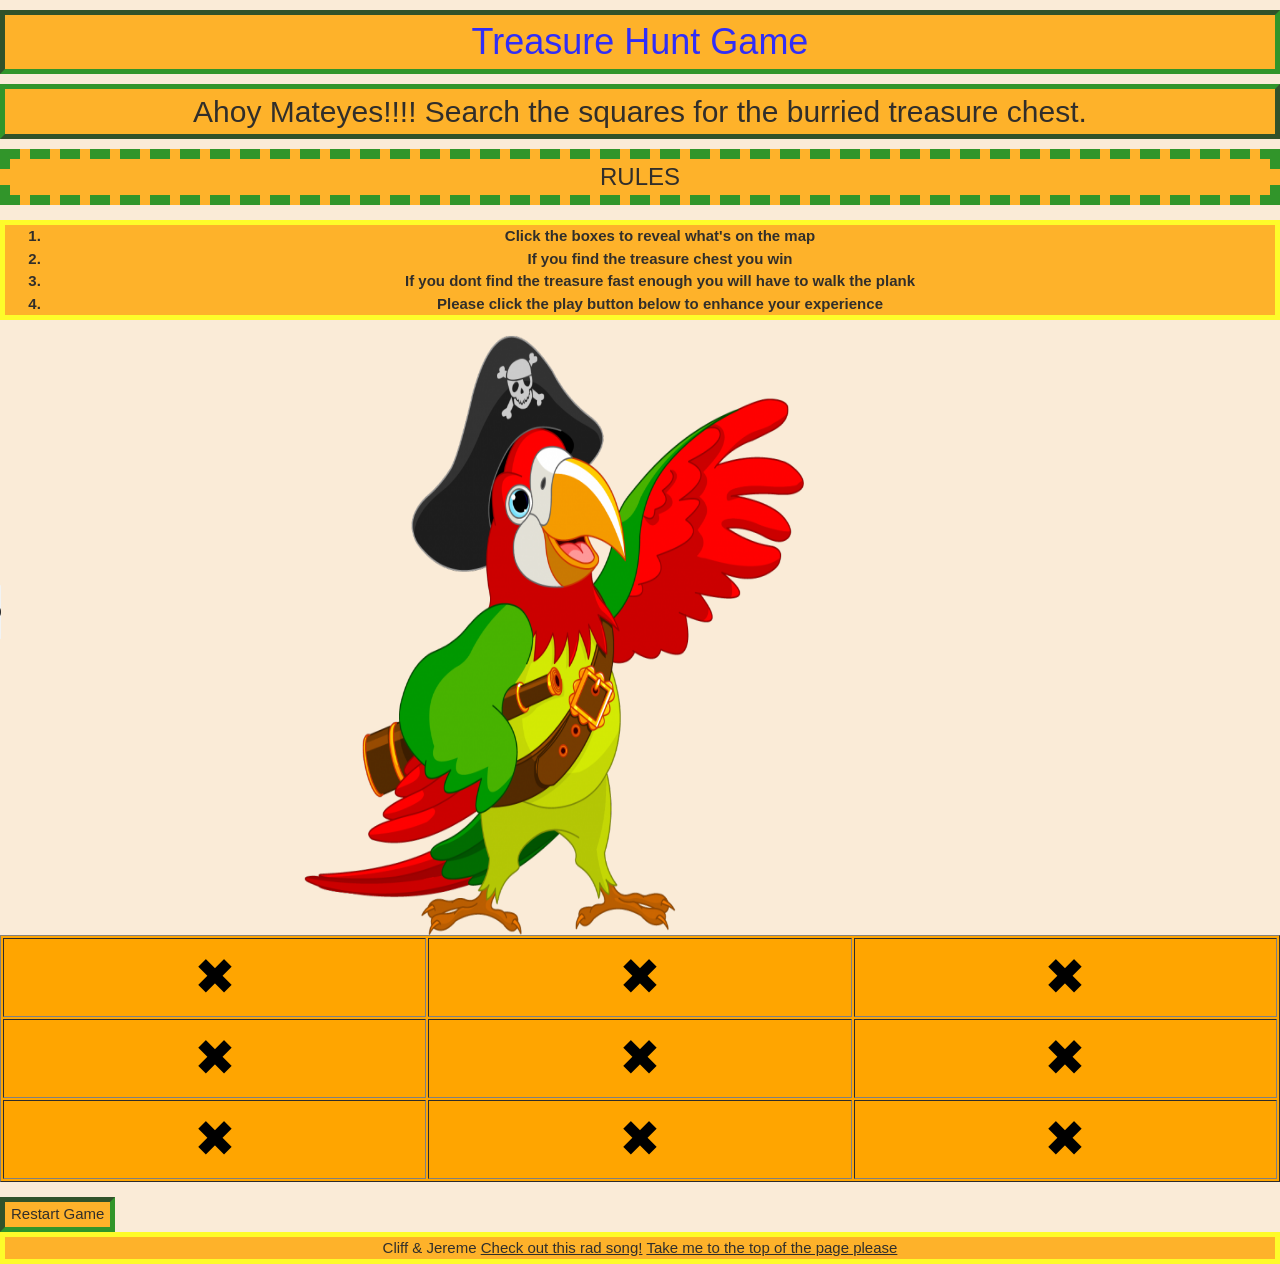
==== index.html @ 65e02eaa "Add files via upload" ====
<!DOCTYPE html>
<html lang="en" dir="ltr">
  <head>
    <meta charset="utf-8">
    <title>Treasure Hunt</title>
    <link rel="stylesheet" href="treasure.css">
    <link rel="icon" type="x-icon" href="favicon.ico">
    <link rel="stylesheet" href=
        "https://www.w3schools.com/w3css/4/w3.css">
    <h1 id="top" class="center" class="w3-container w3-center
        w3-animate-top"> Treasure Hunt Game</h1>
    <h2 class="welcome">Ahoy Mateyes!!!! Search the squares for the burried treasure chest.</h2>
    <!-- comments here -->
  </head>
  <body>
    <h3 id="rules" class="rule">RULES</h3>
      <b>
    <ol class="info">
      <li>Click the boxes to reveal what's on the map</li>
      <li>If you find the treasure chest you win</li>
      <li>If you dont find the treasure fast enough you will have to walk the plank</li>
      <li>Please click the play button below to enhance your experience</li>
   </ol>
   <audio controls autoplay>
     <source src="Pirates Of The Caribbean Theme Song.mp3" type="audio/mpeg">
   </audio>
    </ol>
      </b>
    <img src="parrot 2.png" alt="Pirate Parrot That repeats everything it hears" width="500" height="600">
<div id="gameBoard">
    <table style="width:100%" border=1>
      <tr>
        <td id="1" onclick="treasure(1)">&#10006;</td>
        <td id="2" onclick="treasure(2)">&#10006;</td>
        <td id="3" onclick="treasure(3)">&#10006;</td>
      </tr>
      <tr>
        <td id="4" onclick="treasure(4)">&#10006;</td>
        <td id="5" onclick="treasure(5)">&#10006;</td>
        <td id="6" onclick="treasure(6)">&#10006;</td>
      </tr>
      <tr>
        <td id="7" onclick="treasure(7)">&#10006;</td>
        <td id="8" onclick="treasure(8)">&#10006;</td>
        <td id="0" onclick="treasure(0)">&#10006;</td>
      </tr>
    </table>
  </div>
  <p id="result"></p>
    <button type="button" name="Restart Game" class="center">Restart Game</button>
    <footer class="info">Cliff & Jereme  <a href="https://www.youtube.com/watch?v=27mB8verLK8&ab_channel=RodneyS" target="_blank">Check out this rad song!</a>
      <a href="#top">Take me to the top of the page please</a>
    </footer>
    <script type="text/javascript" src="treasure2.js"></script>
  </body>
</html>



<!-- line 50 <button type="button" name="Restart Game" class="center">Restart Game</button> -->
---- treasure.css ----
h1 {
    color: blue;
    font-size: 50px;
    animation: bounce 3s infinite;
    animation-timing-function: ease-in-out;
    }
    @keyframes bounce {
        0% {
          transform: scaleX(0.5);
        }
        60%{
          transform: scaleX(1);
        }
        100%{
          transform: scaleX(0.8);
        }
      }
  body {
    background-image: url("https://images.unsplash.com/photo-1591130220469-32af4144d455?ixlib=rb-1.2.1&ixid=MnwxMjA3fDB8MHxwaG90by1wYWdlfHx8fGVufDB8fHx8&auto=format&fit=crop&w=686&q=80");
    background-color: antiquewhite;
    background-attachment: fixed;
    background-size: center;
    background-repeat: no-repeat;
    background-size: cover;
  }
  .center {
    text-align: center;
    border: 5px solid green;
    background-color: orange;
    opacity: 80%;
    border-style: inset
  }
  .welcome {
      text-align: center;
      border: 5px solid green;
      background-color: orange;
      opacity: 80%;
      border-style: outset
    }
  .rule {
    text-align: center;
    border: 5px solid green;
    background-color: orange;
    opacity: 80%;
    border-width: 10px;
    border-style: dashed
  }
  .info {
    text-align: center;
    border: 5px solid yellow;
    background-color: orange;
    opacity: 80%;
  }
  .audio {
  }
  table {
      cursor: crosshair;
      background-color: orange;
      text-align: center;    
      font-size: 50px;
    }
    button {
        justify-content: center;
    }
   footer {
    justify-content: center;
   }
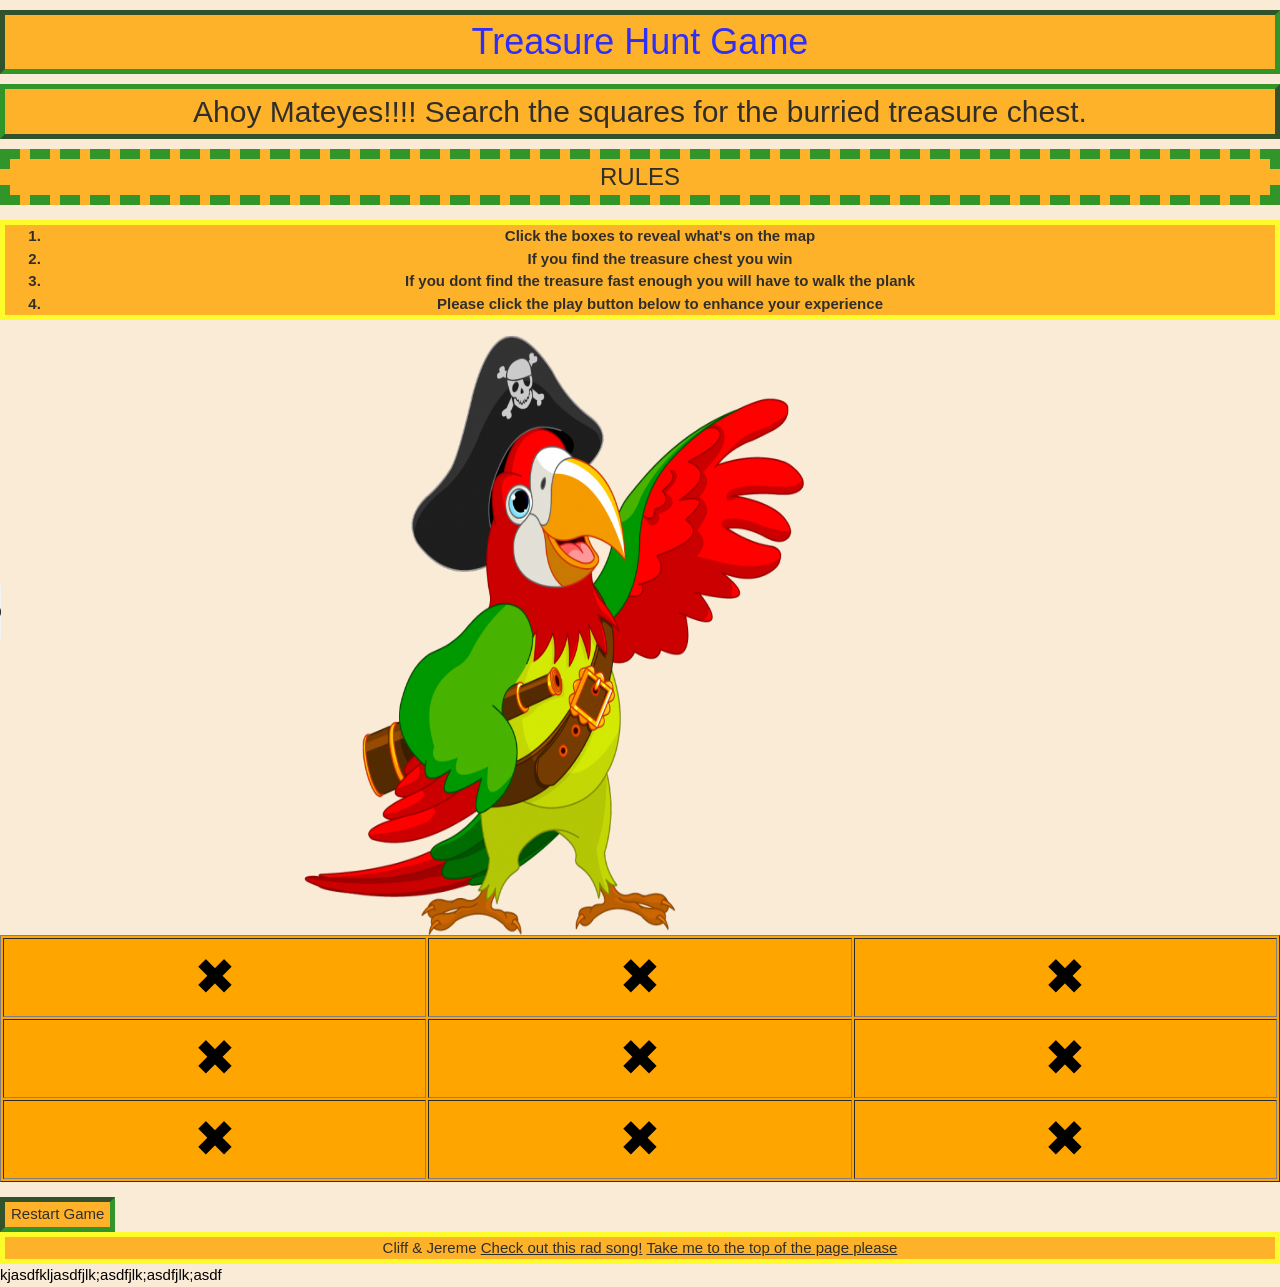
==== commit 3ff7386b: "test" ====
--- a/index.html
+++ b/index.html
@@ -47,14 +47,16 @@
     </table>
   </div>
   <p id="result"></p>
-    <button type="button" name="Restart Game" class="center">Restart Game</button>
+    <button type="button" name="Restart Game" class="center" onclick="location.reload()">Restart Game</button>
     <footer class="info">Cliff & Jereme  <a href="https://www.youtube.com/watch?v=27mB8verLK8&ab_channel=RodneyS" target="_blank">Check out this rad song!</a>
       <a href="#top">Take me to the top of the page please</a>
     </footer>
-    <script type="text/javascript" src="treasure2.js"></script>
+    <script type="text/javascript" src="treasure22.js"></script>
   </body>
 </html>
 
 
 
-<!-- line 50 <button type="button" name="Restart Game" class="center">Restart Game</button> -->+<!-- line 50 <button type="button" name="Restart Game" class="center">Restart Game</button> -->
+<!-- turtle doves -->
+kjasdfkljasdfjlk;asdfjlk;asdfjlk;asdf 
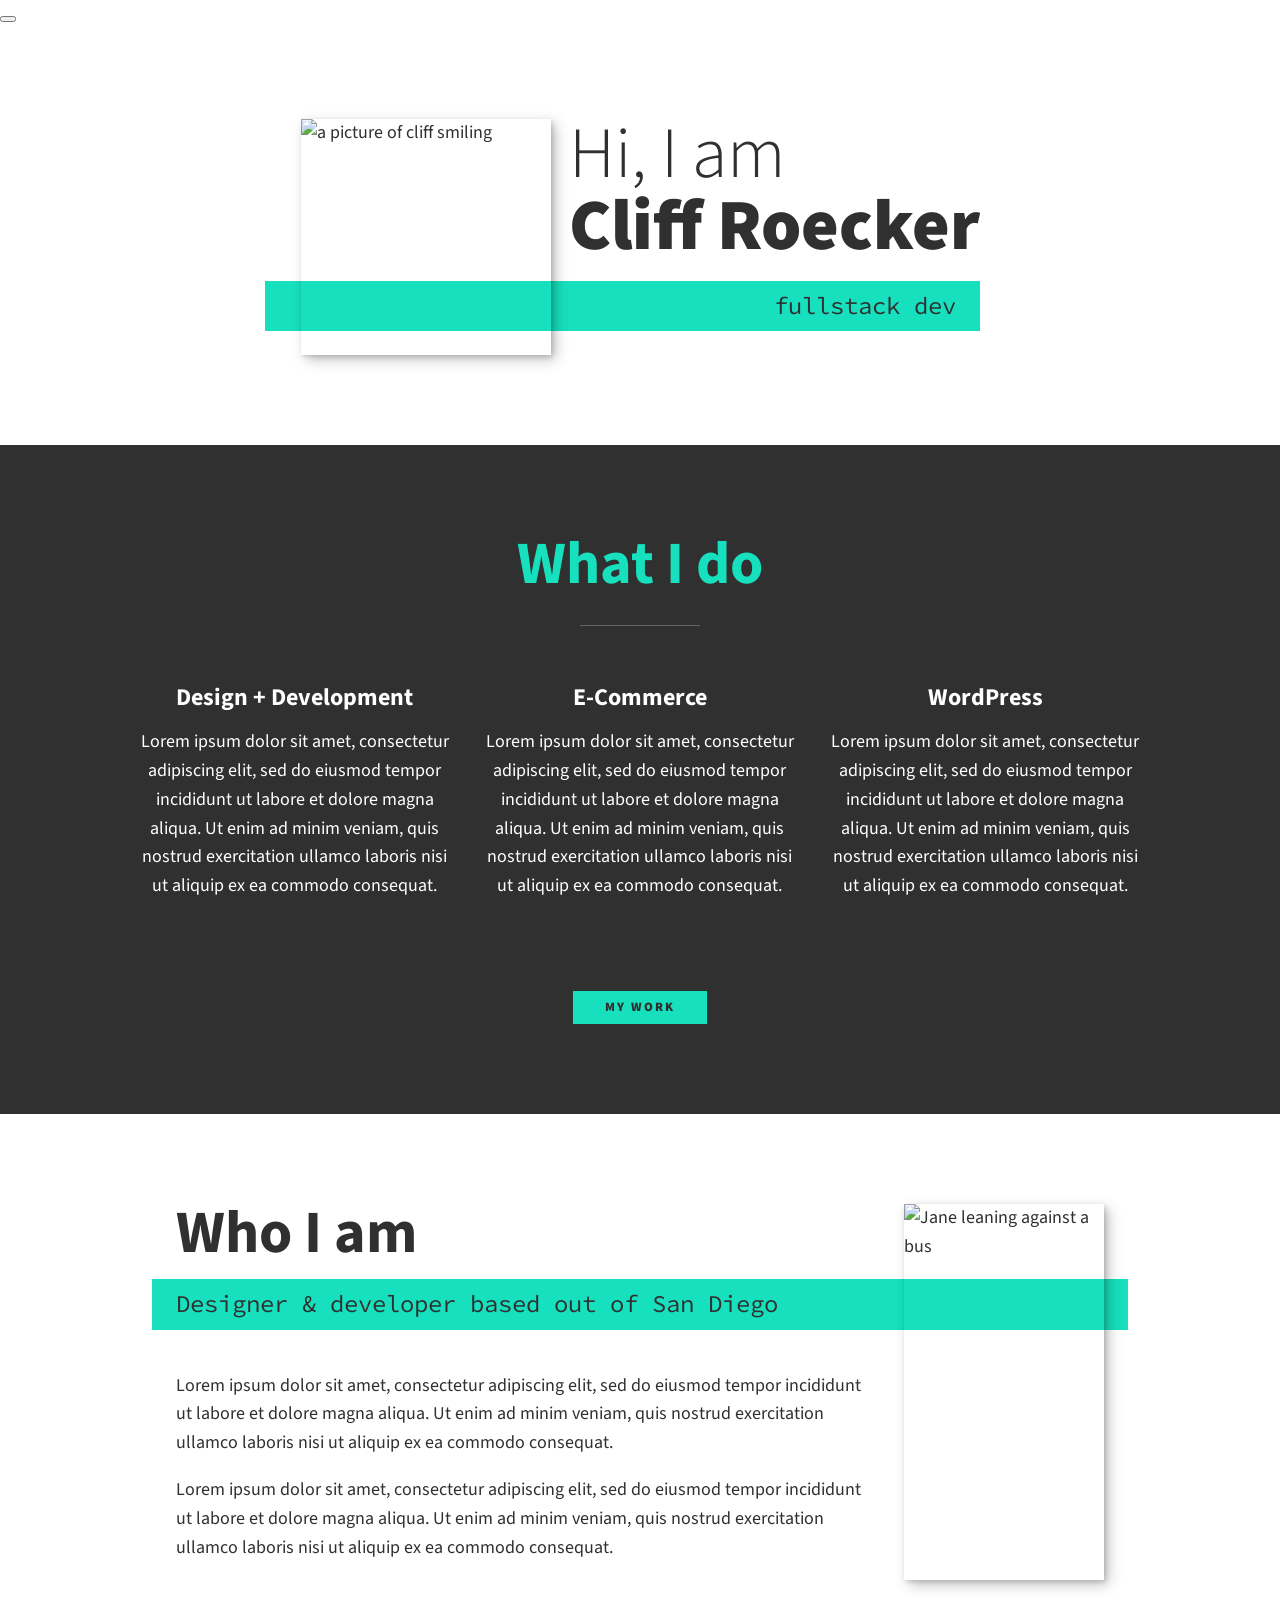
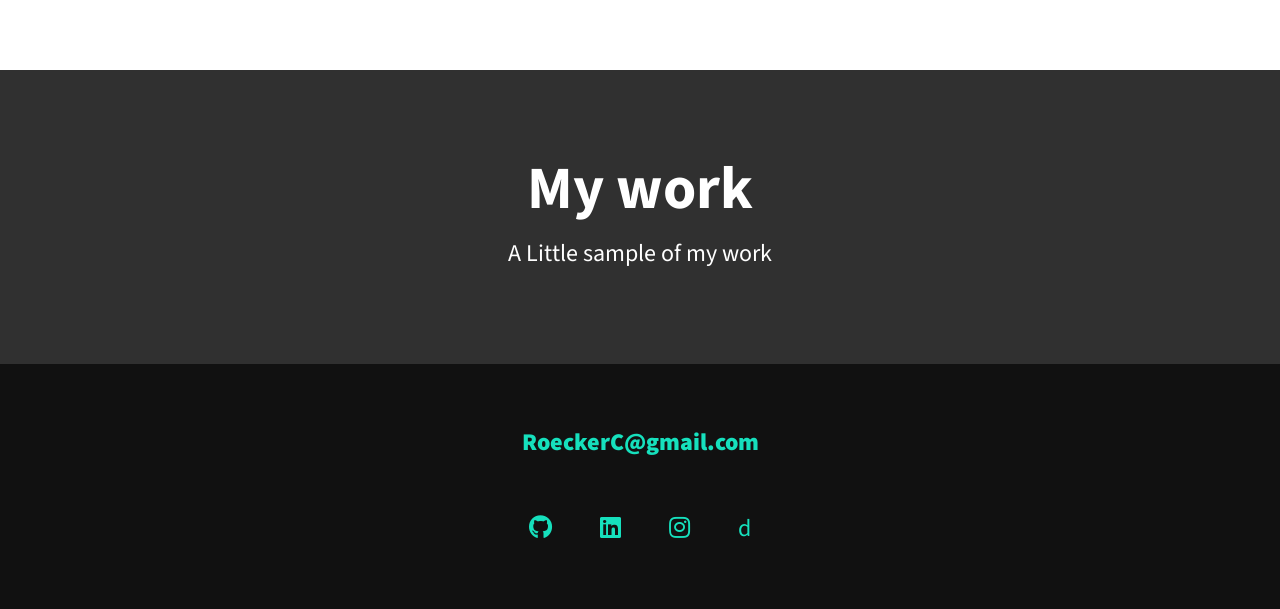
==== commit 417ca135: "push3" ====
--- a/index.html
+++ b/index.html
@@ -1,62 +1,156 @@
 <!DOCTYPE html>
-<html lang="en" dir="ltr">
-  <head>
-    <meta charset="utf-8">
-    <title>Treasure Hunt</title>
-    <link rel="stylesheet" href="treasure.css">
-    <link rel="icon" type="x-icon" href="favicon.ico">
-    <link rel="stylesheet" href=
-        "https://www.w3schools.com/w3css/4/w3.css">
-    <h1 id="top" class="center" class="w3-container w3-center
-        w3-animate-top"> Treasure Hunt Game</h1>
-    <h2 class="welcome">Ahoy Mateyes!!!! Search the squares for the burried treasure chest.</h2>
-    <!-- comments here -->
-  </head>
-  <body>
-    <h3 id="rules" class="rule">RULES</h3>
-      <b>
-    <ol class="info">
-      <li>Click the boxes to reveal what's on the map</li>
-      <li>If you find the treasure chest you win</li>
-      <li>If you dont find the treasure fast enough you will have to walk the plank</li>
-      <li>Please click the play button below to enhance your experience</li>
-   </ol>
-   <audio controls autoplay>
-     <source src="Pirates Of The Caribbean Theme Song.mp3" type="audio/mpeg">
-   </audio>
-    </ol>
-      </b>
-    <img src="parrot 2.png" alt="Pirate Parrot That repeats everything it hears" width="500" height="600">
-<div id="gameBoard">
-    <table style="width:100%" border=1>
-      <tr>
-        <td id="1" onclick="treasure(1)">&#10006;</td>
-        <td id="2" onclick="treasure(2)">&#10006;</td>
-        <td id="3" onclick="treasure(3)">&#10006;</td>
-      </tr>
-      <tr>
-        <td id="4" onclick="treasure(4)">&#10006;</td>
-        <td id="5" onclick="treasure(5)">&#10006;</td>
-        <td id="6" onclick="treasure(6)">&#10006;</td>
-      </tr>
-      <tr>
-        <td id="7" onclick="treasure(7)">&#10006;</td>
-        <td id="8" onclick="treasure(8)">&#10006;</td>
-        <td id="0" onclick="treasure(0)">&#10006;</td>
-      </tr>
-    </table>
-  </div>
-  <p id="result"></p>
-    <button type="button" name="Restart Game" class="center" onclick="location.reload()">Restart Game</button>
-    <footer class="info">Cliff & Jereme  <a href="https://www.youtube.com/watch?v=27mB8verLK8&ab_channel=RodneyS" target="_blank">Check out this rad song!</a>
-      <a href="#top">Take me to the top of the page please</a>
-    </footer>
-    <script type="text/javascript" src="treasure22.js"></script>
-  </body>
-</html>
+<html lang="en">
+    <head>
+        <meta charset="UTF-8">
+        <meta name="viewport" content="width=device-width, initial-scale=1.0">
+        <title>Clifford's Porta-folio</title>
+        <link rel="stylesheet" href="https://cdnjs.cloudflare.com/ajax/libs/normalize/7.0.0/normalize.min.css">
+        <link rel="stylesheet" href="https://cdnjs.cloudflare.com/ajax/libs/font-awesome/5.11.2/css/all.css" integrity="sha256-46qynGAkLSFpVbEBog43gvNhfrOj+BmwXdxFgVK/Kvc=" crossorigin="anonymous" />  
+        
+        <!-- Update these with your own fonts -->
+        <link href="https://fonts.googleapis.com/css?family=Source+Code+Pro:400,900|Source+Sans+Pro:300,900&display=swap" rel="stylesheet">
+        
+        <link rel="stylesheet" href="style.css">
 
+    </head>
+    <body>
+        <header>
+            <div class="logo">
+                <img src="" alt="">
+            </div>
+            <button class="nav-toggle" aria-label="toggle navigation">
+                <span class="hamburger"></span>
+            </button>
+            <nav class="nav">
+                <ul class="nav__list">
+                    <li class="nav__item"><a href="#home" class="nav__link">Home</a></li>
+                    <li class="nav__item"><a href="#services" class="nav__link">My Services</a></li>
+                    <li class="nav__item"><a href="#about" class="nav__link">About me</a></li>
+                    <li class="nav__item"><a href="#work" class="nav__link">My Work</a></li>
+                </ul>
+            </nav>
+        </header>
+        
+        <!-- Introduction -->
+        <section class="intro" id="home">
+            <h1 class="section__title section__title--intro">
+                Hi, I am <strong>Cliff Roecker</strong>
+            </h1>
+            <p class="section__subtitle section__subtitle--intro">fullstack dev</p>
+            <img src="img/IMG_0857.jpeg" alt="a picture of cliff smiling" class="intro__img">
+        </section>
+        
+        
+        <!-- My services -->
+        <section class="my-services" id="services">
+            <h2 class="section__title section__title--services">What I do</h2>
+            <div class="services">
+                <div class="service">
+                    <h3>Design + Development</h3>
+                    <p>Lorem ipsum dolor sit amet, consectetur adipiscing elit, sed do eiusmod tempor incididunt ut labore et dolore magna aliqua. Ut enim ad minim veniam, quis nostrud exercitation ullamco laboris nisi ut aliquip ex ea commodo consequat.</p>
+                </div> <!-- / service -->
+                
+                <div class="service">
+                    <h3>E-Commerce</h3>
+                    <p>Lorem ipsum dolor sit amet, consectetur adipiscing elit, sed do eiusmod tempor incididunt ut labore et dolore magna aliqua. Ut enim ad minim veniam, quis nostrud exercitation ullamco laboris nisi ut aliquip ex ea commodo consequat.</p>
+                </div> <!-- / service -->
+                
+                <div class="service">
+                    <h3>WordPress</h3>
+                    <p>Lorem ipsum dolor sit amet, consectetur adipiscing elit, sed do eiusmod tempor incididunt ut labore et dolore magna aliqua. Ut enim ad minim veniam, quis nostrud exercitation ullamco laboris nisi ut aliquip ex ea commodo consequat.</p>
+                </div> <!-- / service -->
+            </div> <!-- / services -->
+            
+            <a href="#work" class="btn">My Work</a>
+        </section>
+        
+        
+        <!-- About me -->
+        <section class="about-me" id="about">
+           <h2 class="section__title section__title--about">Who I am</h2>
+           <p class="section__subtitle section__subtitle--about">Designer & developer based out of San Diego</p>
+           
+           <div class="about-me__body">
+               <p>Lorem ipsum dolor sit amet, consectetur adipiscing elit, sed do eiusmod tempor incididunt ut labore et dolore magna aliqua. Ut enim ad minim veniam, quis nostrud exercitation ullamco laboris nisi ut aliquip ex ea commodo consequat.</p>
+               <p>Lorem ipsum dolor sit amet, consectetur adipiscing elit, sed do eiusmod tempor incididunt ut labore et dolore magna aliqua. Ut enim ad minim veniam, quis nostrud exercitation ullamco laboris nisi ut aliquip ex ea commodo consequat.</p>
+           </div>
+           
+           <img src="img/IMG_2243.jpg" alt="Jane leaning against a bus" class="about-me__img">
+        </section>
+        
+        <!-- My Work -->
+        <section class="my-work" id="work">
+            <h2 class="section__title">My work</h2>
+            <p class="section__subtitle">A Little sample of my work</p>
+            
+            <div class="portfolio">
+                <!-- Portfolio item 01 -->
+                <a href="#" class="portfolio__item">
+                    <img src="img/portfolio-01.jpg" alt="" class="portfolio__img">
+                </a>
+                
+                <!-- Portfolio item 02 -->
+                <a href="#" class="portfolio__item">
+                    <img src="img/portfolio-02.jpg" alt="" class="portfolio__img">
+                </a>
+                
+                <!-- Portfolio item 03 -->
+                <a href="#" class="portfolio__item">
+                    <img src="img/portfolio-03.jpg" alt="" class="portfolio__img">
+                </a>
+                
+                <!-- Portfolio item 04 -->
+                <a href="#" class="portfolio__item">
+                    <img src="img/portfolio-04.jpg" alt="" class="portfolio__img">
+                </a>
+                
+                <!-- Portfolio item 05 -->
+                <a href="#" class="portfolio__item">
+                    <img src="img/portfolio-05.jpg" alt="" class="portfolio__img">
+                </a>
+                
+                <!-- Portfolio item 06 -->
+                <a href="#" class="portfolio__item">
+                    <img src="img/portfolio-06.jpg" alt="" class="portfolio__img">
+                </a>
+                
+                <!-- Portfolio item 07 -->
+                <a href="#" class="portfolio__item">
+                    <img src="img/portfolio-07.jpg" alt="" class="portfolio__img">
+                </a>
+                
+                <!-- Portfolio item 08 -->
+                <a href="#" class="portfolio__item">
+                    <img src="img/portfolio-08.jpg" alt="" class="portfolio__img">
+                </a>
+                
+                <!-- Portfolio item 09 -->
+                <a href="#" class="portfolio__item">
+                    <img src="img/portfolio-09.jpg" alt="" class="portfolio__img">
+                </a>
+                
+                <!-- Portfolio item 0 0-->
+                <a href="#" class="portfolio__item">
+                    <img src="img/portfolio-10.jpg" alt="" class="portfolio__img">
+                </a>
+            </div>
+        </section>
+        
+        
+        <!-- Footer -->
+        <footer class="footer">
+            <!-- replace with your own email address -->
+            <a href="RoeckerC@gmail.com" class="footer__link">RoeckerC@gmail.com</a>
+            <ul class="social-list">
+                <li class="social-list__item"><a class="social-list__link" href="https://github.com/roeckerc"><i class="fab fa-github"></i></i></a></li>
+                
+                <li class="social-list__item"><a class="social-list__link" href=https://www.linkedin.com/in/clifford-roecker-925a9b19a/><i class="fab fa-linkedin"></i></a></li>
 
+                <li class="social-list__item"><a class="social-list__link" href="https://www.instagram.com/jeepers.kweefers/"><i class="fab fa-instagram"></i></a></li>
 
-<!-- line 50 <button type="button" name="Restart Game" class="center">Restart Game</button> -->
-<!-- turtle doves -->
-kjasdfkljasdfjlk;asdfjlk;asdfjlk;asdf +                <li class="social-list__item"><a class="social-list__link" href="https://github.com">d</a></li>
+            </ul>
+        </footer>
+        
+    </body>
+</html>
--- a/style.css
+++ b/style.css
@@ -0,0 +1,349 @@
+*,
+*::before,
+*::after {
+    box-sizing: border-box;
+}
+
+/* Custom Properties, update these for your own design */
+
+:root {
+    --ff-primary: 'Source Sans Pro', sans-serif;
+    --ff-secondary: 'Source Code Pro', monospace;
+    
+    --fw-reg: 300;
+    --fw-bold: 900;
+    
+    --clr-light: #fff;
+    --clr-dark: #303030;
+    --clr-accent: #16e0bd;
+    
+    --fs-h1: 3rem;
+    --fs-h2: 2.25rem;
+    --fs-h3: 1.25rem;
+    --fs-body: 1rem;
+    
+    --bs: 0.25em 0.25em 0.75em rgba(0,0,0,.25),
+          0.125em 0.125em 0.25em rgba(0,0,0,.15);
+}
+
+@media (min-width: 800px) {
+    :root {
+        --fs-h1: 4.5rem;
+        --fs-h2: 3.75rem;
+        --fs-h3: 1.5rem;
+        --fs-body: 1.125rem;
+    }
+}
+
+/* General styles */
+
+body {
+    background: var(--clr-light);
+    color: var(--clr-dark);
+    margin: 0;
+    font-family: var(--ff-primary);
+    font-size: var(--fs-body);
+    line-height: 1.6;
+}
+
+section {
+    padding: 5em 2em;
+}
+
+img {
+    display: block;
+    max-width: 100%;
+}
+
+strong { font-weight: var(--fw-bold) }
+
+:focus {
+    outline: 3px solid var(--clr-accent);
+    outline-offset: 3px;
+}
+
+/* Buttons */
+
+.btn {
+    display: inline-block;
+    padding: .5em 2.5em;
+    background: var(--clr-accent);
+    color: var(--clr-dark);
+    text-decoration: none;
+    cursor: pointer;
+    font-size: .8rem;
+    text-transform: uppercase;
+    letter-spacing: 2px;
+    font-weight: var(--fw-bold);
+    transition: transform 200ms ease-in-out;
+}
+
+.btn:hover {
+    transform: scale(1.1);
+}
+
+/* Typography */
+
+h1,
+h2,
+h3 {
+    line-height: 1;
+    margin: 0;
+}
+
+h1 { font-size: var(--fs-h1) }
+h2 { font-size: var(--fs-h2) }
+h3 { font-size: var(--fs-h3) }
+
+
+.section__title {
+    margin-bottom: .25em;
+}
+
+.section__title--intro {
+    font-weight: var(--fw-reg);
+}
+
+.section__title--intro strong {
+    display: block;
+}
+
+.section__subtitle {
+    margin: 0;
+    font-size: var(--fs-h3);
+}
+
+.section__subtitle--intro,
+.section__subtitle--about {
+    background: var(--clr-accent);
+    padding: .25em 1em;
+    font-family: var(--ff-secondary);
+    margin-bottom: 1em;
+}
+
+.section__subtitle--work {
+    color: var(--clr-accent);
+    font-weight: var(--fw-bold);
+    margin-bottom: 2em;
+}
+
+/* header */
+
+nav { display: none; }
+
+/*  Intro section  */
+
+.intro {
+    position: relative;
+}
+
+.intro__img {
+    box-shadow: var(--bs);
+}
+
+.section__subtitle--intro {
+    display: inline-block;
+}
+
+@media (min-width: 600px) {
+    .intro {
+        display: grid;
+        width: min-content;
+        margin: 0 auto;
+        grid-column-gap: 1em;
+        grid-template-areas: 
+            "img title"
+            "img subtitle";
+        grid-template-columns: min-content max-content;
+    }
+    
+    .intro__img {
+        grid-area: img;
+        min-width: 250px;
+        position: relative;
+        z-index: 2;
+    }    
+    
+    .section__subtitle--intro {
+        align-self: start;
+        grid-column: -1 / 1;
+        grid-row: 2;
+        text-align: right;
+        position: relative;
+        left: -1.5em;
+        width: calc(100% + 1.5em);
+    }
+}
+
+
+
+/*  My services section  */
+
+.my-services {
+    background-color: var(--clr-dark);
+    background-image: url(../img/services-bg.jpg);
+    background-size: cover;
+    /* background-blend-mode: multiply; */
+    color: var(--clr-light);
+    text-align: center;
+}
+
+.section__title--services {
+    color: var(--clr-accent);
+    position: relative;
+}
+
+.section__title--services::after {
+    content: '';
+    display: block;
+    width: 2em;
+    height: 1px;
+    margin: 0.5em auto 1em;
+    background: var(--clr-light);
+    opacity: 0.25;
+}
+
+.services {
+    margin-bottom: 4em;
+}
+
+.service {
+    max-width: 500px;
+    margin: 0 auto;
+}
+
+@media (min-width: 800px) {
+    .services {
+        display: flex;
+        max-width: 1000px;
+        margin-left: auto;
+        margin-right: auto;
+    }
+    
+    .service + .service {
+        margin-left: 2em;
+    }
+}
+
+
+.about-me {
+    max-width: 1000px;
+    margin: 0 auto;
+}
+
+.about-me__img {
+    box-shadow: var(--bs);
+}
+
+@media (min-width: 600px) {
+    .about-me {
+        display: grid;
+        grid-template-columns: 1fr 200px;
+        grid-template-areas: 
+            "title img"
+            "subtitle img"
+            "text img";
+        grid-column-gap: 2em;
+    }
+    
+    .section__title--about {
+        grid-area: title;
+    }
+    
+    .section__subtitle--about {
+        grid-column: 1 / -1;
+        grid-row: 2;
+        position: relative;
+        left: -1em;
+        width: calc(100% + 2em);
+        padding-left: 1em;
+        padding-right: calc(200px + 4em);
+    }
+    
+    .about-me__img {
+        grid-area: img;
+        position: relative;
+        z-index: 2;
+    }
+}
+
+/* My Work */
+
+.my-work {
+    background-color: var(--clr-dark);
+    color: var(--clr-light);
+    text-align: center;    
+}
+
+.portfolio {
+    display: grid;
+    grid-template-columns: repeat(auto-fit, minmax(300px, 1fr));
+}
+
+.portfolio__item {
+    background: var(--clr-accent);
+    overflow: hidden;
+}
+
+.portfolio__img {
+    transition: 
+        transform 750ms cubic-bezier(.5, 0, .5, 1),
+        opacity 250ms linear;
+}
+
+.portfolio__item:focus {
+    position: relative;
+    z-index: 2;
+}
+
+.portfolio__img:hover,
+.portfolio__item:focus .portfolio__img {
+    transform: scale(1.2);
+    opacity: .5;
+}
+
+
+/* footer */
+
+.footer {
+    background: #111;
+    color: var(--clr-accent);
+    text-align: center;
+    padding: 2.5em 0;
+    font-size: var(--fs-h3);
+
+}
+
+.footer a { 
+    color: inherit;
+    text-decoration: none;
+}
+
+.footer__link {
+    font-weight: var(--fw-bold);
+}
+
+.footer__link:hover,
+.social-list__link:hover {
+    opacity: .7;
+}
+
+.footer__link:hover {
+    text-decoration: underline;
+}
+
+.social-list {
+    list-style: none;
+    display: flex;
+    justify-content: center;
+    margin: 2em 0 0;
+    padding: 0;
+}
+
+.social-list__item {
+    margin: 0 .5em;
+}
+
+.social-list__link {
+    padding: .5em;
+}
